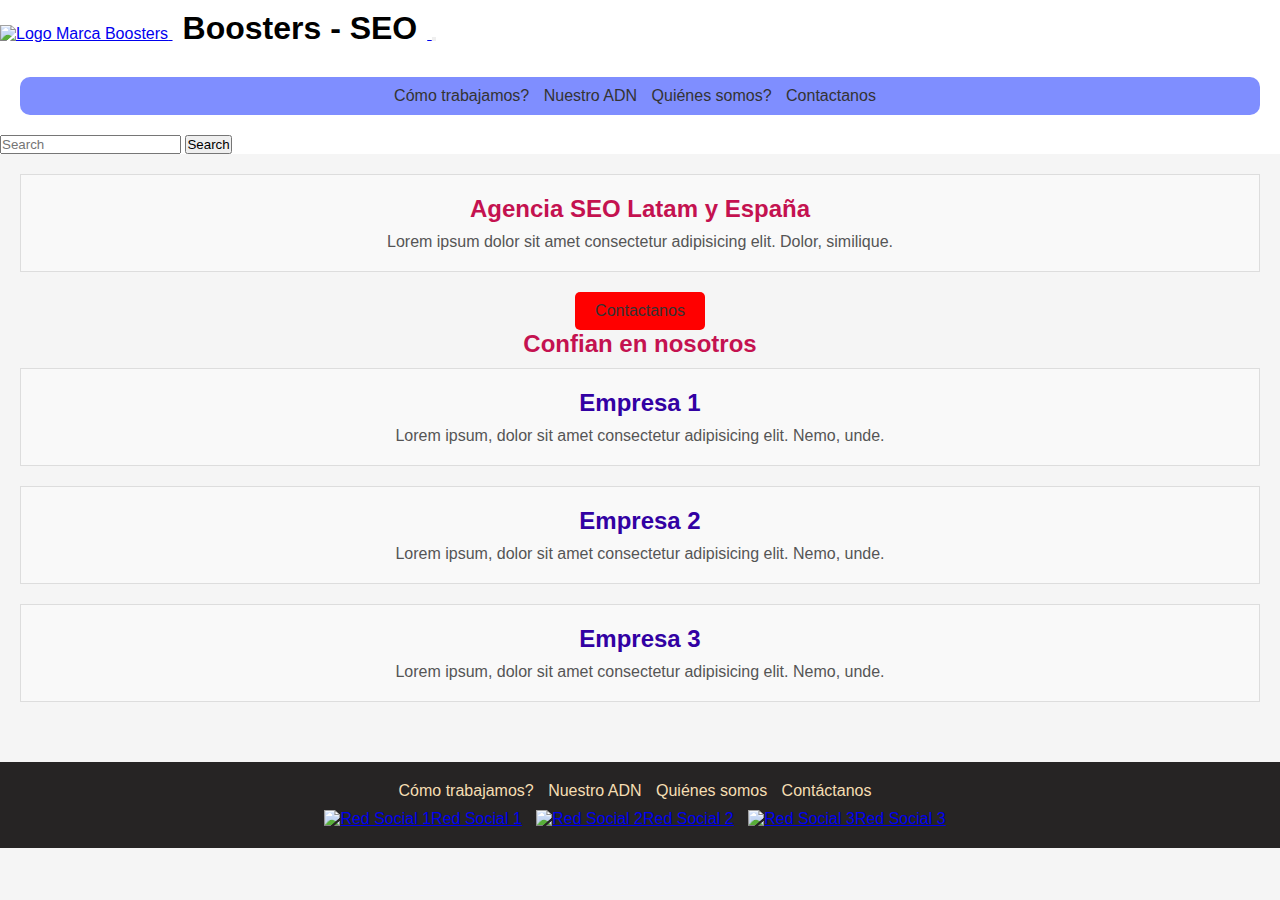
==== index.html @ c749f449 "Detalles finales Pre entrega 2" ====
<!DOCTYPE html>
<html lang="es">

<head>
    <meta charset="UTF-8">
    <meta http-equiv="X-UA-Compatible" content="IE=edge">
    <meta name="viewport" content="width=device-width, initial-scale=1.0">
    <!--Boostrap-->
    <link href="https://cdn.jsdelivr.net/npm/bootstrap@5.3.0/dist/css/bootstrap.min.css" rel="stylesheet"
        integrity="sha384-9ndCyUaIbzAi2FUVXJi0CjmCapSmO7SnpJef0486qhLnuZ2cdeRhO02iuK6FUUVM" crossorigin="anonymous">
    <title>Boosters - SEO</title>
    <link rel="stylesheet" href="./css/styles.css">
</head>

<body>

    <header>
        <nav class="navbar navbar-expand-lg bg-body-tertiary">
            <div class="container-fluid">
                <a href="./index.html">
                    <img id="Logo-index" src="./img/pngwing.com.png" alt="Logo Marca Boosters">
                    <h1>Boosters - SEO</h1>
                </a>
                <button class="navbar-toggler" type="button" data-bs-toggle="collapse"
                    data-bs-target="#navbarSupportedContent" aria-controls="navbarSupportedContent"
                    aria-expanded="false" aria-label="Toggle navigation">
                    <span class="navbar-toggler-icon"></span>
                </button>
                <div class="collapse navbar-collapse" id="navbarSupportedContent">
                    <nav>
                        <ul>
                            <li><a href="./pages/comotrabajamos.html">Cómo trabajamos?</a></li>
                            <li><a href="./pages/nuestroadn.html">Nuestro ADN</a></li>
                            <li><a href="./pages/quienessomos.html">Quiénes somos?</a></li>
                            <li><a href="./pages/contactanos.html">Contactanos</a></li>
                        </ul>
                    </nav>
                    <form class="d-flex" role="search">
                        <input class="form-control me-2" type="se" placeholder="Search" aria-label="Search">
                        <button class="btn btn-outline-success" type="submit">Search</button>
                    </form>
                </div>
            </div>
        </nav>
    </header>

    <main>

        <section>
            <div class="tarjeta">
                <h2 class="titulo-h2">Agencia SEO Latam y España</h2>
                <p>Lorem ipsum dolor sit amet consectetur adipisicing elit. Dolor, similique.</p>
                <img src="" alt="">
        </section>

        <ul id="contactanos">
            <a href="../pages/contactanos.html">Contactanos</a>
        </ul>

        <section>
            <h2 class="titulo-h2">Confian en nosotros</h2>

            <div class="tarjeta">
                <img src="" alt="">
                <h3 class="titulo-h3">Empresa 1</h3>
                <p>Lorem ipsum, dolor sit amet consectetur adipisicing elit. Nemo, unde.</p>

            </div>

            <div class="tarjeta">
                <img src="" alt="">
                <h3 class="titulo-h3">Empresa 2</h3>
                <p>Lorem ipsum, dolor sit amet consectetur adipisicing elit. Nemo, unde.</p>

            </div>

            <div class="tarjeta">
                <img src="" alt="">
                <h3 class="titulo-h3">Empresa 3</h3>
                <p>Lorem ipsum, dolor sit amet consectetur adipisicing elit. Nemo, unde.</p>

            </div>

        </section>

    </main>

    <footer>
        <div class="footer-secciones">
            <ul>
                <li><a href="./pages/comotrabajamos.html">Cómo trabajamos?</a></li>
                <li><a href="./pages/nuestroadn.html">Nuestro ADN</a></li>
                <li><a href="./pages/quienessomos.html">Quiénes somos</a></li>
                <li><a href="./pages/contactanos.html">Contáctanos</a></li>
            </ul>
        </div>
        <div class="footer-redes">
            <a href="enlace_red_social_1"><img src="./img/numero-1-1.png" alt="Red Social 1">Red Social 1</a>
            <a href="enlace_red_social_2"><img src="./img/numero-2-1.png" alt="Red Social 2">Red Social 2</a>
            <a href="enlace_red_social_3"><img src="./img/numero-3-1.png" alt="Red Social 3">Red Social 3</a>
        </div>
    </footer>


    <script src="https://cdn.jsdelivr.net/npm/bootstrap@5.3.0/dist/js/bootstrap.bundle.min.js"
        integrity="sha384-geWF76RCwLtnZ8qwWowPQNguL3RmwHVBC9FhGdlKrxdiJJigb/j/68SIy3Te4Bkz"
        crossorigin="anonymous"></script>
</body>

</html>
---- css/styles.css ----
* {
    margin: 0;
    padding: 0;
    box-sizing: border-box;
}


/* Body */

#Logo-index {
    width: 100px;
    height: auto;
}


body {
    font-family: Arial, sans-serif;
    background-color: whitesmoke;
    margin: auto;
    padding: 0;
}

/*  Header */

header {
    background-color: white;
    color: white;

}

header h1 {
    color: black;
    text-align: center;
    margin-bottom: 1rem;
    margin: 10px;
    background-color: inherit;
    display: inline-block;
}


header li {
    text-align: center;
    margin-bottom: 0.5rem;
}


nav ul {
    background-color: rgb(127, 142, 255);
    border-radius: 10px;
    padding: 10px;
    margin: 20px;
    text-align: center;
    margin-top: 20px;
}

nav ul li {
    display: inline;
    margin-right: 10px;
}

nav ul li a {
    text-decoration: none;
    color: #333;
}

/* Estilos del formulario header */

#formulario_busqueda {
    display: flex;
    align-items: center;
    justify-content: center;
}

#formulario_busqueda input[type="Busqueda"] {
    width: 100%;
    padding: 10px;
    border: 1px solid #ccc;
}

#formulario_busqueda input[type="submit"] {
    background-color: #4CAF50;
    color: white;
    border: none;
    padding: 10px 20px;
    cursor: pointer;
}


/* Estilos del main */
main {
    padding: 20px;
}

section {
    margin-bottom: 20px;
}

section h2 {
    margin: 0;
    text-align: center;
}

section p {
    color: #555;
}

#contactanos {
    list-style-type: none;
    padding: 0;
    margin: 0;
    text-align: center;
}

#contactanos a {
    display: inline-block;
    padding: 10px 20px;
    background-color: red;
    color: #333;
    text-decoration: none;
    border-radius: 5px;
}



/* Estilos del footer */
footer {
    background-color: #262424;
    padding: 20px;
    text-align: center;
    margin-top: 20px;
}

.footer-secciones ul {
    list-style-type: none;
    padding: 0;
    margin: 0;
}

.footer-secciones ul li {
    display: inline-block;
    margin-right: 10px;
}

.footer-secciones ul li a {
    text-decoration: none;
    color: wheat;
}

.footer-redes {
    margin-top: 10px;
}

.footer-redes a {
    margin-right: 10px;
}

.footer-redes img {
    width: 20px;
}



/* Estilos tarjetas */

.tarjeta {
    display: flex;
    flex-direction: column;
    background-color: #f9f9f9;
    border: 1px solid #ddd;
    padding: 20px;
    margin-bottom: 20px;
}

.tarjeta-2 {
    display: flex;
    flex-direction: column;
    background-color: #f9f9f9;
    border: 1px solid #ddd;
    padding: 20px;
    margin-bottom: 20px;
}

.titulo-h2 {
    font-size: 24px;
    color: rgb(196, 18, 80);
    margin-bottom: 10px;
}

.titulo-h3 {
    font-size: 24px;
    color: rgb(50, 1, 163);
    margin-bottom: 10px;
    text-align: center;
}


.tarjeta p {
    font-size: 16px;
    text-align: center;

}

.tarjeta-2 p {
    font-size: 16px;
    text-align: center;

}


/* Estilos formulario busqueda */

#formulario_busqueda {
    padding: 10px;
    border: 1px solid #ccc;
    width: 200px;
    position: absolute;
    top: 10px;
    right: 10px;
}


/* Estilos formulario contacto */

#formulario_contacto {
    display: flex;
    flex-direction: column;
    justify-content: center;
    align-items: center;
    width: 400px;
    margin: 0 auto;
}

#formulario_contacto div {
    margin-bottom: 10px;
}

#formulario_contacto label {
    display: block;
    margin-bottom: 5px;
}

#formulario_contacto input,
#formulario_contacto select,
#formulario_contacto textarea {
    width: 100%;
    padding: 5px;
}

#formulario_contacto button {
    padding: 10px 20px;
}

/* Media Queries */

/* INTENTE ESTOS PERO NO ME SALIO DEJARLOS CON LOS px DETERMINADOS EN LAS CONSIGNAS */

    /* @media (min-width: 480px) {
    .navbar-expand-lg {
        display: flex;
        align-items: center;
        gap: 10px;
    }

    .navbar-nav {
        flex-direction: column;
        align-items: flex-start;
    }

    .navbar-collapse {
        padding-top: 10px;
    }

    .navbar-toggler {
        margin-top: 10px;
    }

    .navbar-toggler-icon {
        background-color: inherit;
    }

    .navbar-nav li {
        margin-bottom: 10px;
    }
} */

    /* Estilos para vista de escritorio */
    /* @media (min-width: 1200px) {
    .navbar-nav {
        gap: 10px;
    }

    .navbar-nav.ms-auto {
        margin-left: auto;
    }

    .form-control {
        width: 250px;
    }
} */
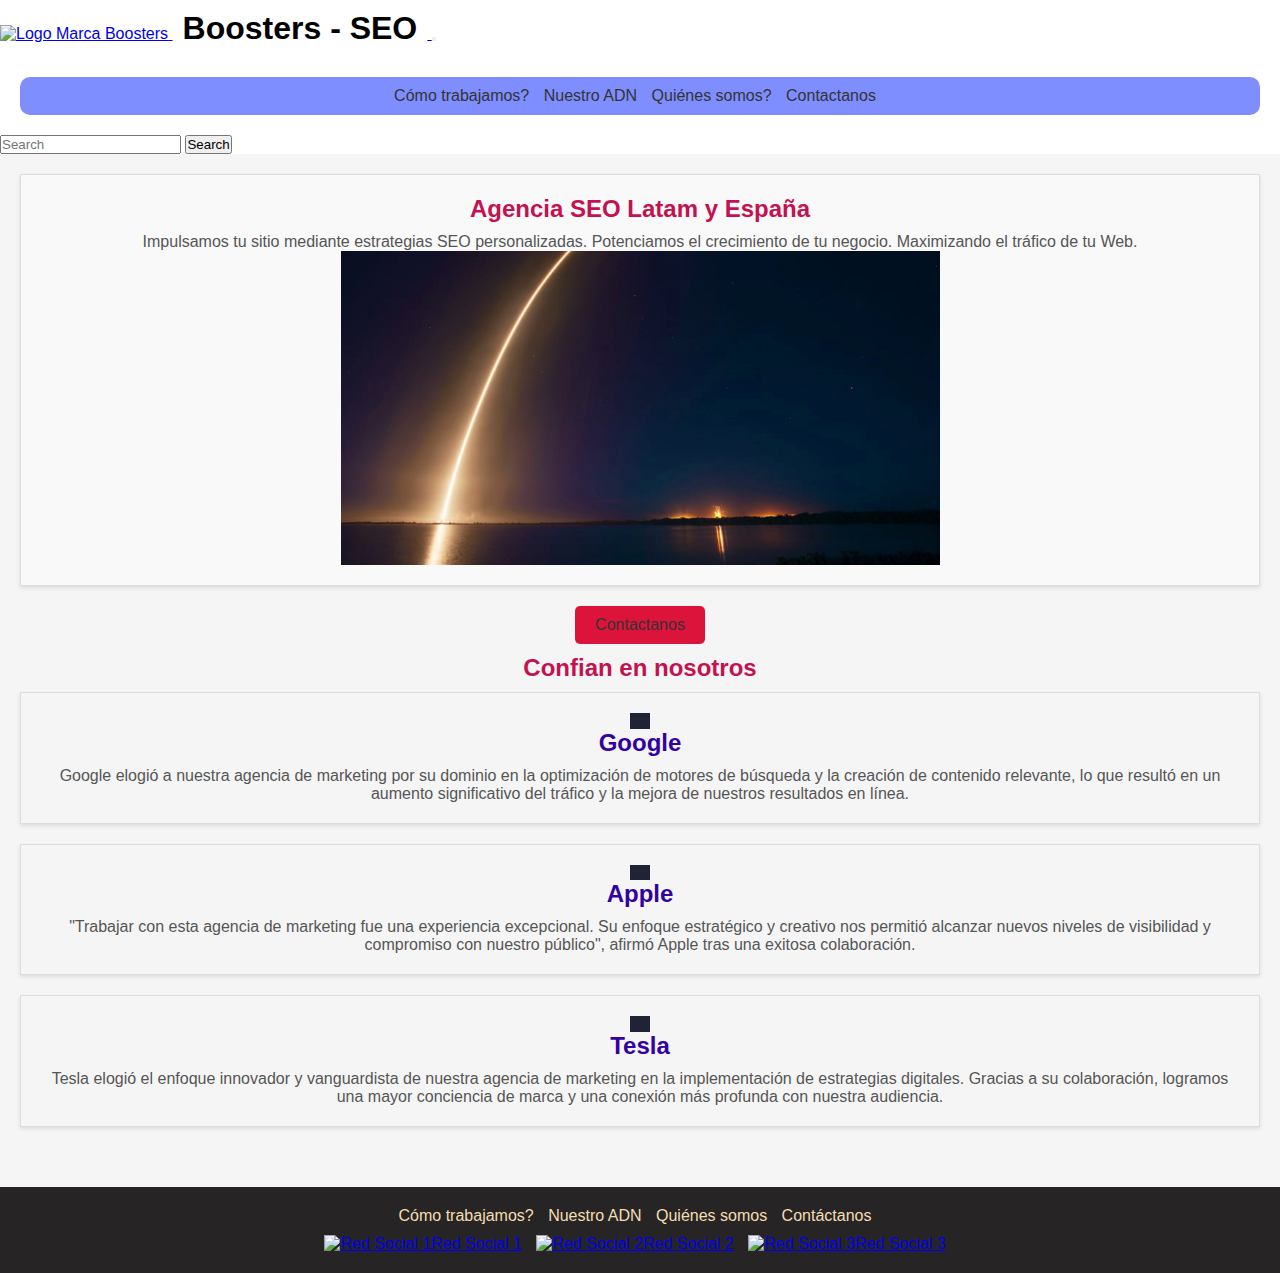
==== commit 48651de2: "Configuracion final Sass y optimizaciones SEO" ====
--- a/index.html
+++ b/index.html
@@ -8,8 +8,29 @@
     <!--Boostrap-->
     <link href="https://cdn.jsdelivr.net/npm/bootstrap@5.3.0/dist/css/bootstrap.min.css" rel="stylesheet"
         integrity="sha384-9ndCyUaIbzAi2FUVXJi0CjmCapSmO7SnpJef0486qhLnuZ2cdeRhO02iuK6FUUVM" crossorigin="anonymous">
-    <title>Boosters - SEO</title>
     <link rel="stylesheet" href="./css/styles.css">
+    <!-- Primary Meta Tags -->
+    <title>Boosters - SEO - Marketing Digital</title>
+    <meta name="title" content="Boosters - SEO - Marketing Digital" />
+    <meta name="description" content="Somos una agencia de SEO fundada en Buenos Aires y con alcance global. " />
+
+    <!-- Open Graph / Facebook -->
+    <meta property="og:type" content="website" />
+    <meta property="og:url" content="https://metatags.io" />
+    <meta property="og:title" content="Boosters - SEO - Marketing Digital" />
+    <meta property="og:description" content="Somos una agencia de SEO fundada en Buenos Aires y con alcance global. " />
+    <meta property="og:image" content="https://metatags.io/images/meta-tags.png" />
+
+    <!-- Twitter -->
+    <meta property="twitter:card" content="summary_large_image" />
+    <meta property="twitter:url" content="https://metatags.io" />
+    <meta property="twitter:title" content="Boosters - SEO - Marketing Digital" />
+    <meta property="twitter:description"
+        content="Somos una agencia de SEO fundada en Buenos Aires y con alcance global. " />
+    <meta property="twitter:image" content="https://metatags.io/images/meta-tags.png" />
+
+    <!-- Meta Tags Generated with https://metatags.io -->
+
 </head>
 
 <body>
@@ -47,13 +68,14 @@
     <main>
 
         <section>
-            <div class="tarjeta">
+            <div class="tarjeta-3">
                 <h2 class="titulo-h2">Agencia SEO Latam y España</h2>
-                <p>Lorem ipsum dolor sit amet consectetur adipisicing elit. Dolor, similique.</p>
-                <img src="" alt="">
+                <p>Impulsamos tu sitio mediante estrategias SEO personalizadas. Potenciamos el crecimiento de tu
+                    negocio. Maximizando el tráfico de tu Web.</p>
+                <img id="imagen-fondo" src="./img/backround rocket.png" alt="foto fondo">
         </section>
 
-        <ul id="contactanos">
+        <ul class="contactanos" id="contactanos">
             <a href="../pages/contactanos.html">Contactanos</a>
         </ul>
 
@@ -61,23 +83,29 @@
             <h2 class="titulo-h2">Confian en nosotros</h2>
 
             <div class="tarjeta">
-                <img src="" alt="">
-                <h3 class="titulo-h3">Empresa 1</h3>
-                <p>Lorem ipsum, dolor sit amet consectetur adipisicing elit. Nemo, unde.</p>
+                <img src="./img/foto imagen.png" alt="Logo Google">
+                <h3 class="titulo-h3">Google</h3>
+                <p>Google elogió a nuestra agencia de marketing por su dominio en la optimización de motores de búsqueda
+                    y la creación de contenido relevante, lo que resultó en un aumento significativo del tráfico y la
+                    mejora de nuestros resultados en línea.</p>
 
             </div>
 
             <div class="tarjeta">
-                <img src="" alt="">
-                <h3 class="titulo-h3">Empresa 2</h3>
-                <p>Lorem ipsum, dolor sit amet consectetur adipisicing elit. Nemo, unde.</p>
+                <img src="./img/foto imagen.png" alt="Logo Apple">
+                <h3 class="titulo-h3">Apple</h3>
+                <p>"Trabajar con esta agencia de marketing fue una experiencia excepcional. Su enfoque estratégico y
+                    creativo nos permitió alcanzar nuevos niveles de visibilidad y compromiso con nuestro público",
+                    afirmó Apple tras una exitosa colaboración.</p>
 
             </div>
 
             <div class="tarjeta">
-                <img src="" alt="">
-                <h3 class="titulo-h3">Empresa 3</h3>
-                <p>Lorem ipsum, dolor sit amet consectetur adipisicing elit. Nemo, unde.</p>
+                <img src="./img/foto imagen.png" alt="Logo Tesla">
+                <h3 class="titulo-h3">Tesla</h3>
+                <p>Tesla elogió el enfoque innovador y vanguardista de nuestra agencia de marketing en la implementación
+                    de estrategias digitales. Gracias a su colaboración, logramos una mayor conciencia de marca y una
+                    conexión más profunda con nuestra audiencia.</p>
 
             </div>
 
--- a/css/styles.css
+++ b/css/styles.css
@@ -1,299 +1,313 @@
 * {
-    margin: 0;
-    padding: 0;
-    box-sizing: border-box;
-}
-
-
-/* Body */
+  margin: 0;
+  padding: 0;
+  box-sizing: border-box;
+}
 
 #Logo-index {
-    width: 100px;
-    height: auto;
-}
-
+  width: 100px;
+  height: auto;
+}
 
 body {
-    font-family: Arial, sans-serif;
-    background-color: whitesmoke;
-    margin: auto;
-    padding: 0;
-}
-
-/*  Header */
+  font-family: Arial, sans-serif;
+  background-color: whitesmoke;
+  margin: auto;
+  padding: 0;
+}
+
+main {
+  padding: 20px;
+}
+
+section {
+  margin-bottom: 20px;
+}
+
+section h2 {
+  margin: 0;
+  text-align: center;
+}
+
+section p {
+  color: #555;
+}
+
+footer {
+  background-color: #262424;
+  padding: 20px;
+  text-align: center;
+  margin-top: 20px;
+}
+
+.footer-secciones ul {
+  list-style-type: none;
+  padding: 0;
+  margin: 0;
+}
+
+.footer-secciones ul li {
+  display: inline-block;
+  margin-right: 10px;
+}
+
+.footer-secciones ul li a {
+  text-decoration: none;
+  color: wheat;
+}
+
+.footer-redes {
+  margin-top: 10px;
+}
+
+.footer-redes a {
+  margin-right: 10px;
+}
+
+.footer-redes img {
+  width: 20px;
+}
 
 header {
-    background-color: white;
-    color: white;
-
+  background-color: white;
+  color: white;
 }
 
 header h1 {
-    color: black;
-    text-align: center;
-    margin-bottom: 1rem;
-    margin: 10px;
-    background-color: inherit;
-    display: inline-block;
-}
-
+  color: black;
+  text-align: center;
+  margin-bottom: 1rem;
+  margin: 10px;
+  background-color: inherit;
+  display: inline-block;
+}
 
 header li {
-    text-align: center;
-    margin-bottom: 0.5rem;
-}
-
+  text-align: center;
+  margin-bottom: 0.5rem;
+}
 
 nav ul {
-    background-color: rgb(127, 142, 255);
-    border-radius: 10px;
-    padding: 10px;
-    margin: 20px;
-    text-align: center;
-    margin-top: 20px;
+  background-color: rgb(127, 142, 255);
+  border-radius: 10px;
+  padding: 10px;
+  margin: 20px;
+  text-align: center;
+  margin-top: 20px;
 }
 
 nav ul li {
-    display: inline;
-    margin-right: 10px;
+  display: inline;
+  margin-right: 10px;
 }
 
 nav ul li a {
-    text-decoration: none;
-    color: #333;
-}
-
-/* Estilos del formulario header */
+  text-decoration: none;
+  color: #333;
+}
 
 #formulario_busqueda {
-    display: flex;
-    align-items: center;
-    justify-content: center;
-}
-
-#formulario_busqueda input[type="Busqueda"] {
-    width: 100%;
-    padding: 10px;
-    border: 1px solid #ccc;
-}
-
-#formulario_busqueda input[type="submit"] {
-    background-color: #4CAF50;
-    color: white;
-    border: none;
-    padding: 10px 20px;
-    cursor: pointer;
-}
-
-
-/* Estilos del main */
-main {
-    padding: 20px;
-}
-
-section {
-    margin-bottom: 20px;
-}
-
-section h2 {
-    margin: 0;
-    text-align: center;
-}
-
-section p {
-    color: #555;
-}
-
-#contactanos {
-    list-style-type: none;
-    padding: 0;
-    margin: 0;
-    text-align: center;
-}
-
-#contactanos a {
-    display: inline-block;
-    padding: 10px 20px;
-    background-color: red;
-    color: #333;
-    text-decoration: none;
-    border-radius: 5px;
-}
-
-
-
-/* Estilos del footer */
-footer {
-    background-color: #262424;
-    padding: 20px;
-    text-align: center;
-    margin-top: 20px;
-}
-
-.footer-secciones ul {
-    list-style-type: none;
-    padding: 0;
-    margin: 0;
-}
-
-.footer-secciones ul li {
-    display: inline-block;
-    margin-right: 10px;
-}
-
-.footer-secciones ul li a {
-    text-decoration: none;
-    color: wheat;
-}
-
-.footer-redes {
-    margin-top: 10px;
-}
-
-.footer-redes a {
-    margin-right: 10px;
-}
-
-.footer-redes img {
-    width: 20px;
-}
-
-
-
-/* Estilos tarjetas */
+  padding: 10px;
+  border: 1px solid #ccc;
+  width: 200px;
+  position: absolute;
+  top: 10px;
+  right: 10px;
+  display: flex;
+  align-items: center;
+  justify-content: center;
+}
+
+#formulario_busqueda input[type=Busqueda] {
+  width: 100%;
+  padding: 10px;
+  border: 1px solid #ccc;
+}
+
+#formulario_busqueda input[type=submit] {
+  background-color: #4CAF50;
+  color: white;
+  border: none;
+  padding: 10px 20px;
+  cursor: pointer;
+}
+
+.tarjeta-2 {
+  display: flex;
+  flex-direction: column;
+  background-color: #f9f9f9;
+  border: 1px solid #ddd;
+  padding: 20px;
+  margin-bottom: 20px;
+  box-shadow: 0 2px 4px rgba(0, 0, 0, 0.1);
+}
+.tarjeta-2 img {
+  width: 5%;
+  margin: auto;
+}
+
+.tarjeta-3 {
+  display: flex;
+  flex-direction: column;
+  background-color: #f9f9f9;
+  border: 1px solid #ddd;
+  padding: 20px;
+  margin-bottom: 20px;
+  box-shadow: 0 2px 4px rgba(0, 0, 0, 0.1);
+}
+.tarjeta-3 img {
+  width: 50%;
+  margin: auto;
+}
+
+.titulo-h2 {
+  font-size: 24px;
+  color: rgb(196, 18, 80);
+  margin-bottom: 10px;
+}
+
+.titulo-h3 {
+  font-size: 24px;
+  color: rgb(50, 1, 163);
+  margin-bottom: 10px;
+  text-align: center;
+}
+
+.tarjeta p {
+  font-size: 16px;
+  text-align: center;
+}
+
+.tarjeta-2 p {
+  font-size: 16px;
+  text-align: center;
+}
+
+#formulario_contacto {
+  display: flex;
+  flex-direction: column;
+  margin: 0 auto;
+  width: 60%;
+}
+#formulario_contacto div {
+  margin-bottom: 10px;
+}
+#formulario_contacto label {
+  display: block;
+  margin-bottom: 5px;
+}
+#formulario_contacto input {
+  width: 100%;
+  padding: 5px;
+}
+#formulario_contacto select {
+  width: 100%;
+  padding: 5px;
+}
+#formulario_contacto textarea {
+  width: 100%;
+  padding: 5px;
+}
+#formulario_contacto button {
+  padding: 10px 20px;
+}
 
 .tarjeta {
-    display: flex;
-    flex-direction: column;
-    background-color: #f9f9f9;
-    border: 1px solid #ddd;
-    padding: 20px;
-    margin-bottom: 20px;
-}
-
-.tarjeta-2 {
-    display: flex;
-    flex-direction: column;
-    background-color: #f9f9f9;
-    border: 1px solid #ddd;
-    padding: 20px;
-    margin-bottom: 20px;
+  display: flex;
+  flex-direction: column;
+  border: 1px solid #ddd;
+  padding: 20px;
+  margin-bottom: 20px;
+  box-shadow: 0 2px 4px rgba(0, 0, 0, 0.1);
+}
+.tarjeta p {
+  font-size: 16px;
+  text-align: center;
+}
+.tarjeta img {
+  width: 20px;
+  margin: auto;
 }
 
 .titulo-h2 {
-    font-size: 24px;
-    color: rgb(196, 18, 80);
-    margin-bottom: 10px;
+  font-size: 24px;
+  font-family: Verdana, Geneva, Tahoma, sans-serif;
+  color: rgb(196, 18, 80);
+  margin-bottom: 10px;
 }
 
 .titulo-h3 {
-    font-size: 24px;
-    color: rgb(50, 1, 163);
-    margin-bottom: 10px;
-    text-align: center;
-}
-
+  font-size: 24px;
+  color: rgb(50, 1, 163);
+  margin-bottom: 10px;
+  text-align: center;
+}
+
+.tarjeta-3 p {
+  font-size: 16px;
+  text-align: center;
+}
+
+.contactanos {
+  list-style-type: none;
+  padding: 0;
+  margin: 0;
+  text-align: center;
+  margin-bottom: 10px;
+}
+.contactanos a {
+  display: inline-block;
+  padding: 10px 20px;
+  background-color: crimson;
+  color: #333;
+  text-decoration: none;
+  border-radius: 5px;
+}
+
+.titulo-h2 {
+  font-size: 24px;
+  color: rgb(196, 18, 80);
+  margin-bottom: 10px;
+}
+
+.titulo-h3 {
+  font-size: 24px;
+  color: rgb(50, 1, 163);
+  margin-bottom: 10px;
+  text-align: center;
+}
 
 .tarjeta p {
-    font-size: 16px;
-    text-align: center;
-
+  font-size: 16px;
+  text-align: center;
 }
 
 .tarjeta-2 p {
-    font-size: 16px;
-    text-align: center;
-
-}
-
-
-/* Estilos formulario busqueda */
-
-#formulario_busqueda {
-    padding: 10px;
-    border: 1px solid #ccc;
-    width: 200px;
-    position: absolute;
-    top: 10px;
-    right: 10px;
-}
-
-
-/* Estilos formulario contacto */
-
-#formulario_contacto {
-    display: flex;
-    flex-direction: column;
-    justify-content: center;
-    align-items: center;
-    width: 400px;
-    margin: 0 auto;
-}
-
-#formulario_contacto div {
-    margin-bottom: 10px;
-}
-
-#formulario_contacto label {
-    display: block;
-    margin-bottom: 5px;
-}
-
-#formulario_contacto input,
-#formulario_contacto select,
-#formulario_contacto textarea {
-    width: 100%;
-    padding: 5px;
-}
-
-#formulario_contacto button {
-    padding: 10px 20px;
-}
-
-/* Media Queries */
-
-/* INTENTE ESTOS PERO NO ME SALIO DEJARLOS CON LOS px DETERMINADOS EN LAS CONSIGNAS */
-
-    /* @media (min-width: 480px) {
-    .navbar-expand-lg {
-        display: flex;
-        align-items: center;
-        gap: 10px;
-    }
-
-    .navbar-nav {
-        flex-direction: column;
-        align-items: flex-start;
-    }
-
-    .navbar-collapse {
-        padding-top: 10px;
-    }
-
-    .navbar-toggler {
-        margin-top: 10px;
-    }
-
-    .navbar-toggler-icon {
-        background-color: inherit;
-    }
-
-    .navbar-nav li {
-        margin-bottom: 10px;
-    }
-} */
-
-    /* Estilos para vista de escritorio */
-    /* @media (min-width: 1200px) {
-    .navbar-nav {
-        gap: 10px;
-    }
-
-    .navbar-nav.ms-auto {
-        margin-left: auto;
-    }
-
-    .form-control {
-        width: 250px;
-    }
-} */+  font-size: 16px;
+  text-align: center;
+}
+
+.titulo-h2 {
+  font-size: 24px;
+  color: rgb(196, 18, 80);
+  margin-bottom: 10px;
+}
+
+.titulo-h3 {
+  font-size: 24px;
+  color: rgb(50, 1, 163);
+  margin-bottom: 10px;
+  text-align: center;
+}
+
+.tarjeta p {
+  font-size: 16px;
+  text-align: center;
+}
+
+.tarjeta-2 p {
+  font-size: 16px;
+  text-align: center;
+}
+
+/*# sourceMappingURL=styles.css.map */
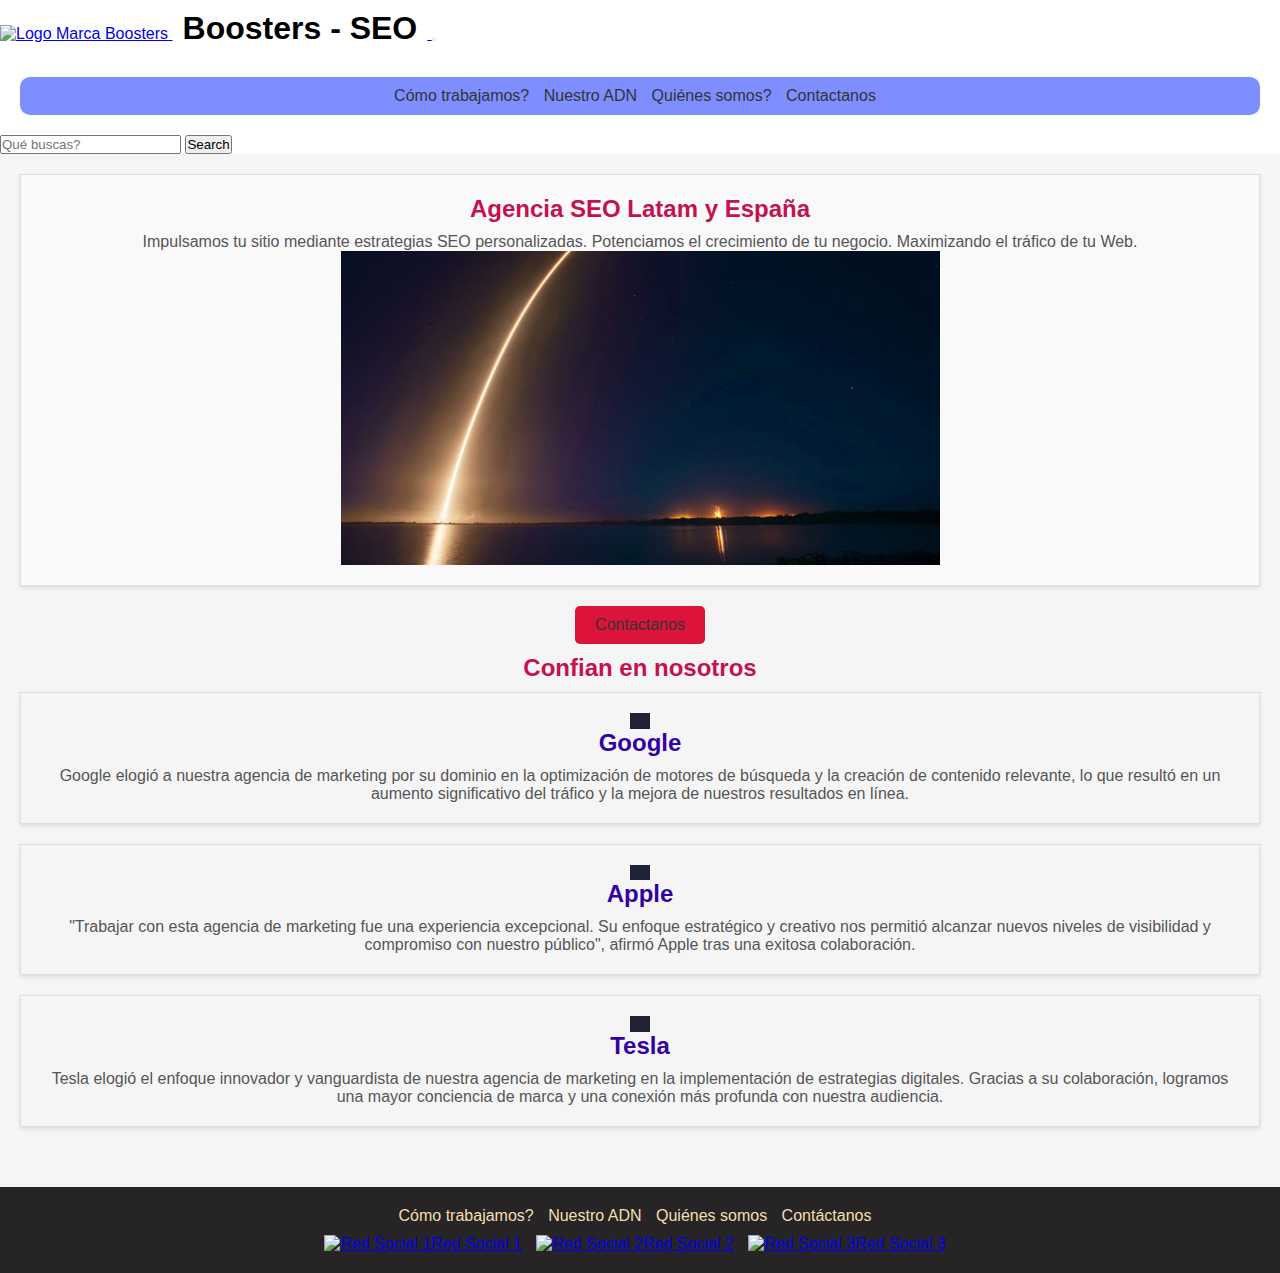
==== commit 650f1972: "Modelado y toques finales" ====
--- a/index.html
+++ b/index.html
@@ -12,7 +12,7 @@
     <!-- Primary Meta Tags -->
     <title>Boosters - SEO - Marketing Digital</title>
     <meta name="title" content="Boosters - SEO - Marketing Digital" />
-    <meta name="description" content="Somos una agencia de SEO fundada en Buenos Aires y con alcance global. " />
+    <meta name="description" content="Estrategias personalizadas para potenciar tu sitio web y maximizar el tráfico. Alcance global desde Buenos Aires." />
 
     <!-- Open Graph / Facebook -->
     <meta property="og:type" content="website" />
@@ -30,6 +30,9 @@
     <meta property="twitter:image" content="https://metatags.io/images/meta-tags.png" />
 
     <!-- Meta Tags Generated with https://metatags.io -->
+
+    <script src="https://kit.fontawesome.com/f3658e2f89.js" crossorigin="anonymous"></script>
+
 
 </head>
 
@@ -57,7 +60,7 @@
                         </ul>
                     </nav>
                     <form class="d-flex" role="search">
-                        <input class="form-control me-2" type="se" placeholder="Search" aria-label="Search">
+                        <input class="form-control me-2" type="se" placeholder="Qué buscas?" aria-label="Search">
                         <button class="btn btn-outline-success" type="submit">Search</button>
                     </form>
                 </div>
--- a/css/styles.css
+++ b/css/styles.css
@@ -142,7 +142,7 @@
   box-shadow: 0 2px 4px rgba(0, 0, 0, 0.1);
 }
 .tarjeta-2 img {
-  width: 5%;
+  width: 10%;
   margin: auto;
 }
 
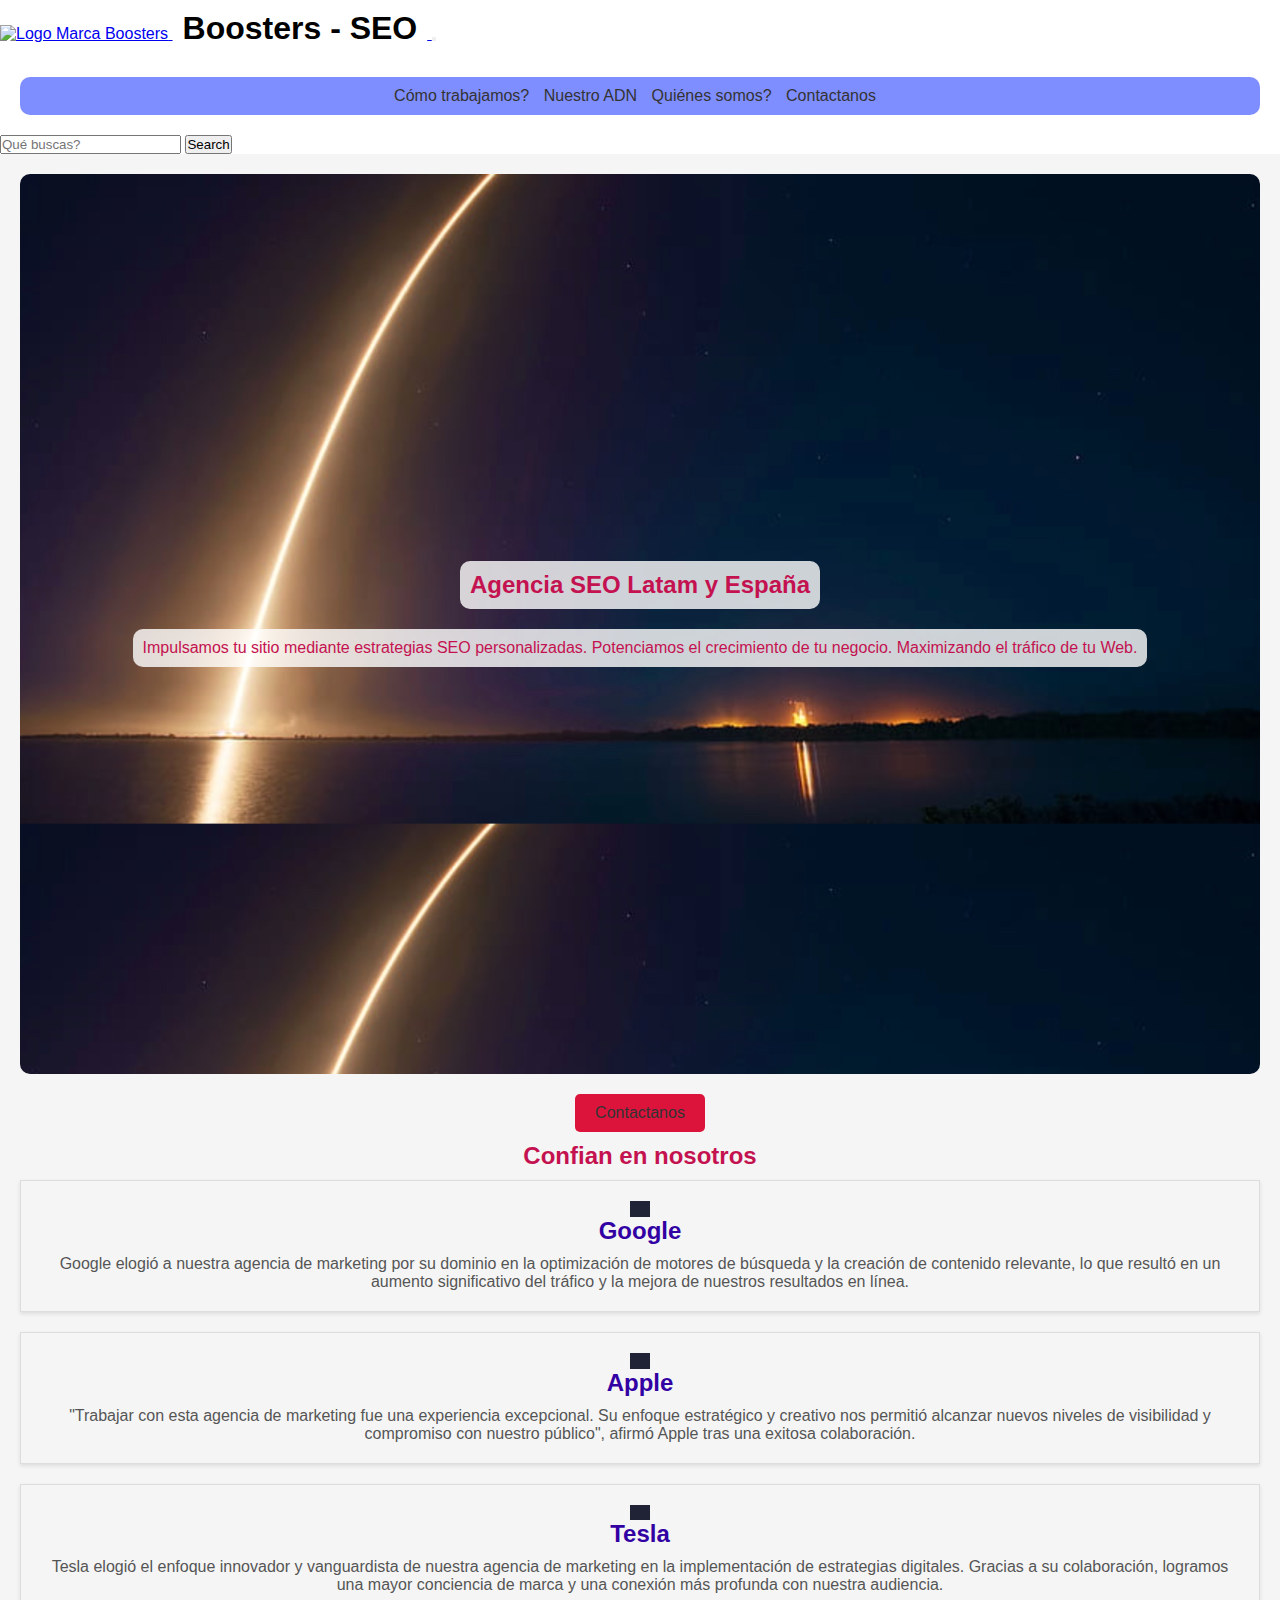
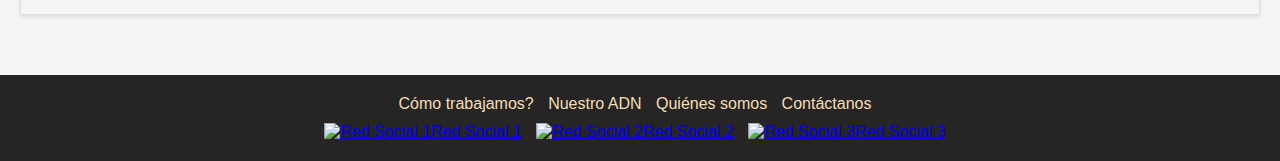
==== commit 3f91b9b2: "Diseño diferente entre las secciones" ====
--- a/index.html
+++ b/index.html
@@ -12,7 +12,8 @@
     <!-- Primary Meta Tags -->
     <title>Boosters - SEO - Marketing Digital</title>
     <meta name="title" content="Boosters - SEO - Marketing Digital" />
-    <meta name="description" content="Estrategias personalizadas para potenciar tu sitio web y maximizar el tráfico. Alcance global desde Buenos Aires." />
+    <meta name="description"
+        content="Estrategias personalizadas para potenciar tu sitio web y maximizar el tráfico. Alcance global desde Buenos Aires." />
 
     <!-- Open Graph / Facebook -->
     <meta property="og:type" content="website" />
@@ -71,11 +72,14 @@
     <main>
 
         <section>
-            <div class="tarjeta-3">
-                <h2 class="titulo-h2">Agencia SEO Latam y España</h2>
-                <p>Impulsamos tu sitio mediante estrategias SEO personalizadas. Potenciamos el crecimiento de tu
-                    negocio. Maximizando el tráfico de tu Web.</p>
-                <img id="imagen-fondo" src="./img/backround rocket.png" alt="foto fondo">
+            <div class="centrar-tarjetas">
+                <div class="tarjeta-index">
+                    <h2 class="titulo-h2">Agencia SEO Latam y España</h2>
+                    <p>Impulsamos tu sitio mediante estrategias SEO personalizadas. Potenciamos el crecimiento de tu
+                        negocio. Maximizando el tráfico de tu Web.</p>
+                    <div>
+                        <div>
+
         </section>
 
         <ul class="contactanos" id="contactanos">
--- a/css/styles.css
+++ b/css/styles.css
@@ -146,18 +146,112 @@
   margin: auto;
 }
 
+.tarjeta-container {
+  display: flex;
+  flex-wrap: wrap;
+  justify-content: center;
+}
+
 .tarjeta-3 {
-  display: flex;
-  flex-direction: column;
-  background-color: #f9f9f9;
-  border: 1px solid #ddd;
-  padding: 20px;
-  margin-bottom: 20px;
-  box-shadow: 0 2px 4px rgba(0, 0, 0, 0.1);
+  display: grid;
+  grid-template-columns: repeat(auto-fit, minmax(300px, 1fr));
+  gap: 20px;
+  color: red;
+  width: 45%;
+  margin: 10px;
+}
+@media screen and (max-width: 768px) {
+  .tarjeta-3 {
+    width: 90%;
+    margin: 5px;
+  }
 }
 .tarjeta-3 img {
   width: 50%;
   margin: auto;
+}
+
+.row {
+  /* Ajustar el margen horizontal entre las tarjetas */
+  margin: -15px;
+}
+
+.tarjeta-4 {
+  background-color: cornflowerblue;
+  border-radius: 10px;
+  box-shadow: 0 0 10px rgba(0, 0, 0, 0.1);
+  padding: 20px;
+  transition: transform 0.2s ease-in-out;
+}
+.tarjeta-4 img {
+  max-width: 100%;
+  border-radius: 5px;
+}
+.tarjeta-4 h3 {
+  margin-top: 20px;
+  font-size: 1.5rem;
+  color: #333;
+}
+.tarjeta-4 p {
+  color: #666;
+}
+.tarjeta-4:hover {
+  transform: scale(1.05);
+}
+.tarjeta-4 .titulo-h2 {
+  font-size: 2rem;
+  text-align: center;
+  margin-bottom: 30px;
+}
+.tarjeta-4 .tarjeta-2-content {
+  padding: 20px;
+}
+
+.col-md-6,
+.col-lg-4 {
+  padding: 15px;
+}
+
+.tarjeta-container {
+  display: grid;
+  grid-template-columns: repeat(auto-fit, minmax(300px, 1fr));
+  gap: 20px;
+  color: red;
+}
+
+.centrar-tarjetas {
+  display: flex;
+  justify-content: center;
+  align-items: center;
+  height: 100vh;
+  border-radius: 10px;
+  background-image: url("../img/backround rocket.png");
+  background-size: 100%;
+}
+@media screen and (max-width: 768px) {
+  .centrar-tarjetas {
+    background-size: auto;
+  }
+}
+.centrar-tarjetas h2, .centrar-tarjetas p {
+  background-color: rgba(255, 255, 255, 0.8);
+  color: rgb(196, 18, 80);
+  padding: 10px;
+  margin: 0;
+  border-radius: 10px;
+}
+
+.tarjeta-index {
+  display: flex;
+  flex-direction: column;
+  justify-content: center;
+  align-items: center;
+  grid-template-columns: repeat(auto-fit, minmax(300px, 1fr));
+  gap: 20px;
+  width: 90%;
+  margin: 10px;
+  height: inherit;
+  border-radius: 10px;
 }
 
 .titulo-h2 {
